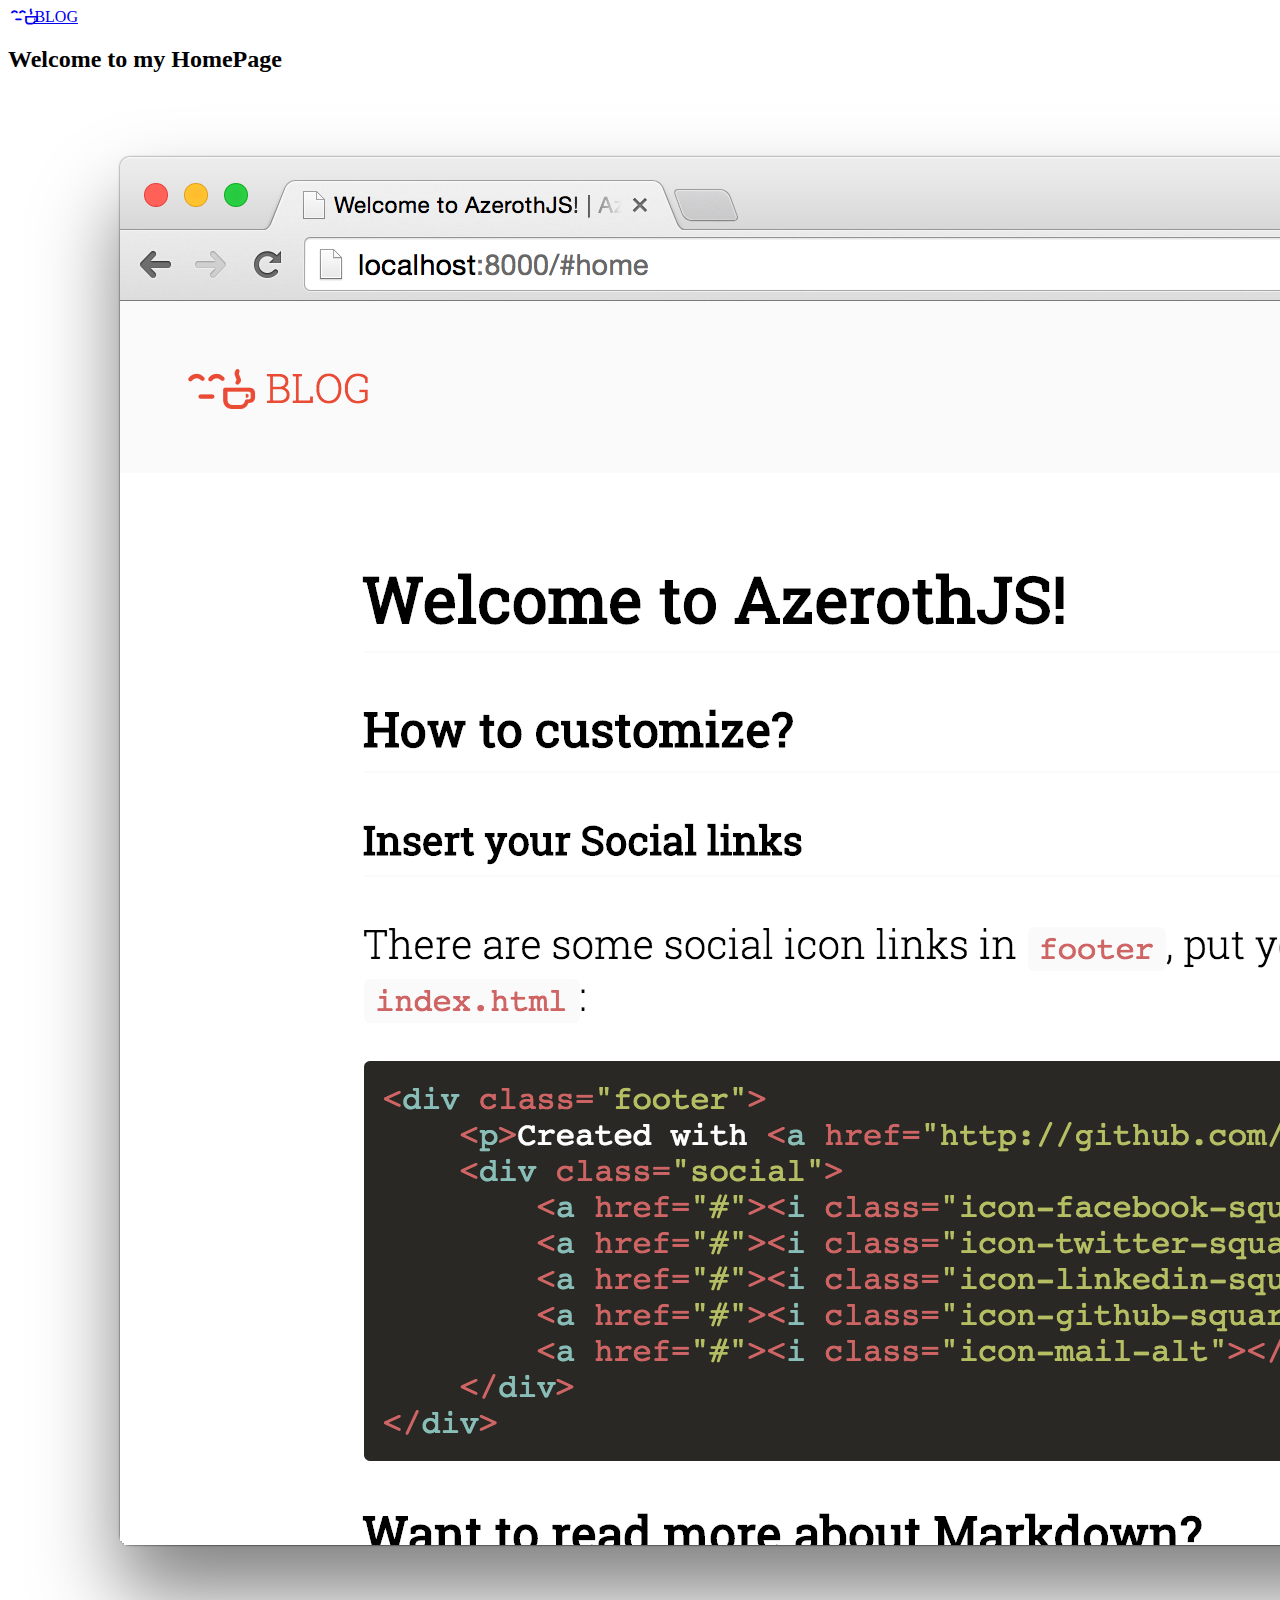
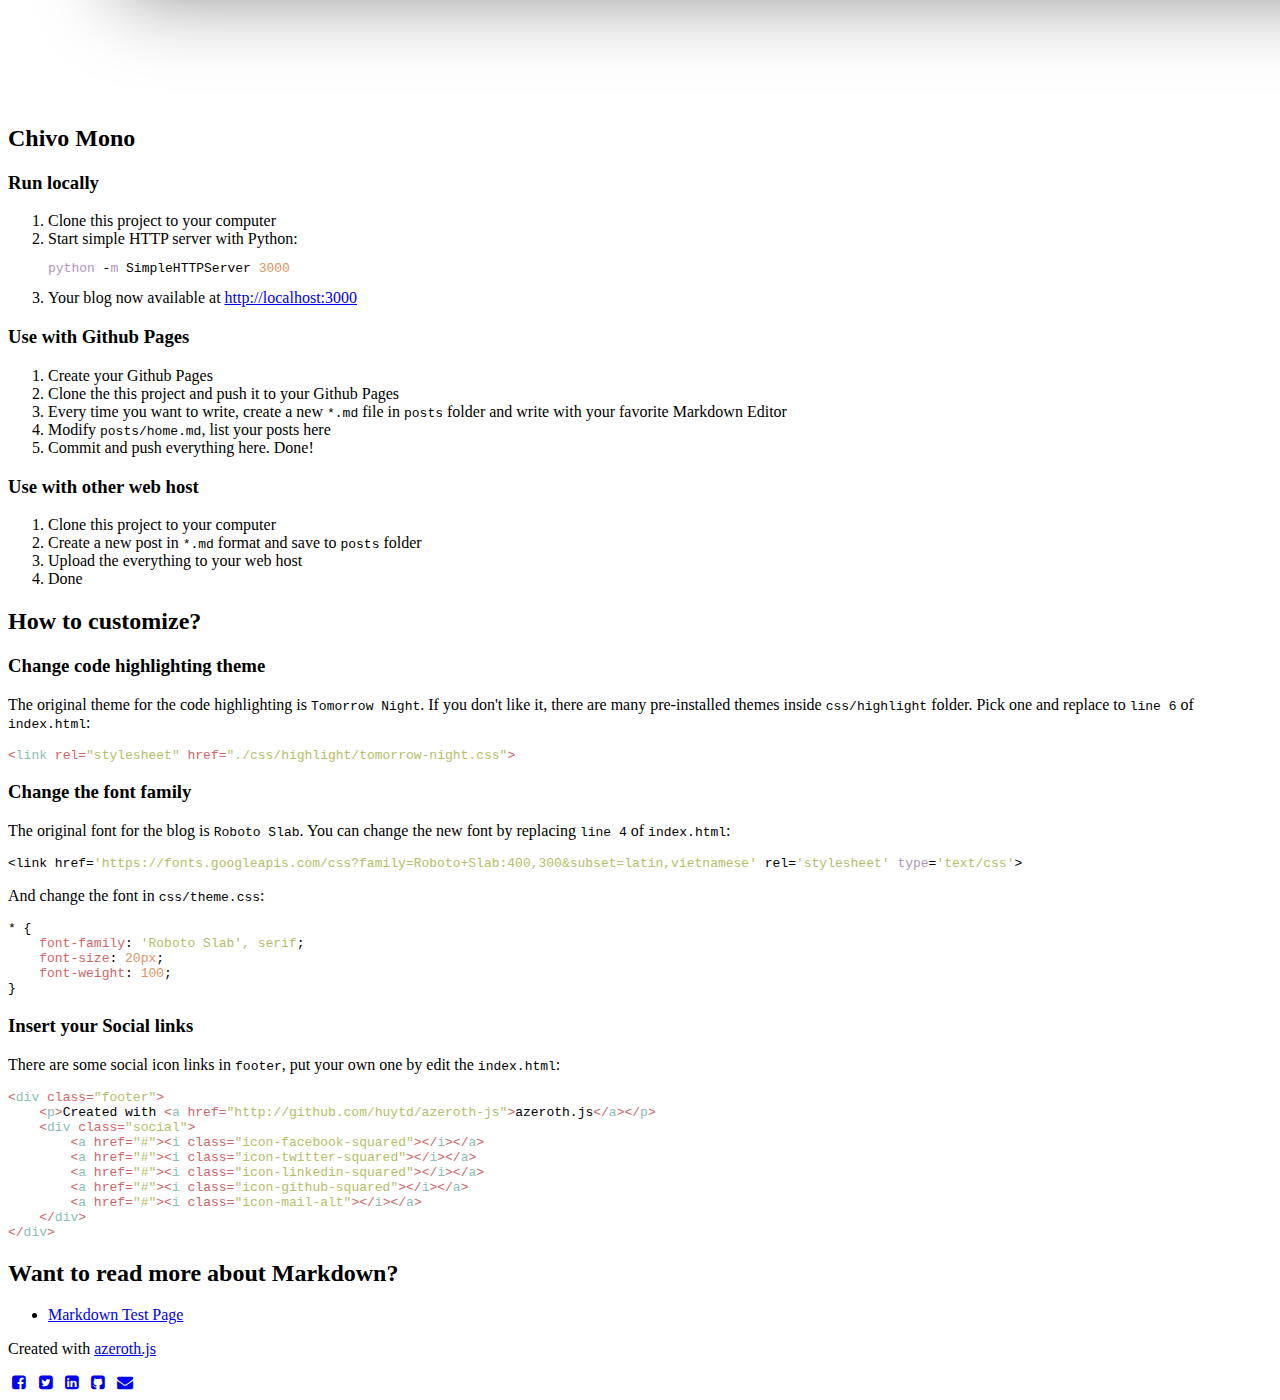
==== index.html @ 5e75e40e "." ====
<html>
    <head>
        <title>Rutwik's Blog</title>
        <link href='https://fonts.googleapis.com/css?family=Chivo+Mono' rel='stylesheet' type='text/css'>
        <link href="./css/theme-dark.css" rel="stylesheet" type="text/css">
        <link rel="stylesheet" href="./css/highlight/tomorrow-night.css">
        <link rel="stylesheet" href="./css/fontello.css">
        <script src="./js/highlight.pack.js"></script>
        <script src="./js/marked.js"></script>
        <script>
        var blogTitle = 'AzerothJS';
        

        hljs.initHighlightingOnLoad();
        marked.setOptions({
            highlight: function(code) {
                return hljs.highlightAuto(code).value;
            }
        });

        var open = function(url) {
            return new Promise(function(resolve, reject) {
                var xhr = new XMLHttpRequest;
                xhr.open('GET', url, true);

                xhr.onload = function() {
                    if (xhr.status == 200) {
                        resolve(xhr.response);
                    } else {
                        reject();
                    }
                };

                xhr.onerror = function() {
                    reject();
                }

                xhr.send();
            });
        };

        var launch = function() {
            var body = document.querySelector(".main");
            var file = window.location.hash.replace(/#/g, '') + '.md';
            if (body != undefined) {
                open('./posts/' + file).then(function(data) {
                    if (data != '') {
                        var lines = data.split('\n');
                        var title = blogTitle;
                        if (lines.length > 0) title = lines[0].replace(/#/g, '') + ' | ' + blogTitle;
                        body.innerHTML = marked(data);
                        document.title = title;
                    }
                }, function() {
                    open('./posts/home.md').then(function(data) {
                        document.title = blogTitle;
                        body.innerHTML = marked(data);
                    });
                });
            }
        };

        var startup = function() {
            launch();
        };
        </script>
    </head>
    <body onload="startup()" onhashchange="launch()">
        <div class="header">
            <a href="#home"><i class="icon icon-emo-coffee"></i> BLOG</a>
        </div>
        <div class="container">
            <div class="main"></div>
        </div>
	    <div class="footer">
            <p>Created with <a href="http://github.com/huytd/azeroth-js">azeroth.js</a></p>
            <div class="social">
                <a href="#"><i class="icon-facebook-squared"></i></a>
                <a href="#"><i class="icon-twitter-squared"></i></a>
                <a href="#"><i class="icon-linkedin-squared"></i></a>
                <a href="#"><i class="icon-github-squared"></i></a>
                <a href="#"><i class="icon-mail-alt"></i></a>
            </div>
        </div>
        <script>
          (function(i,s,o,g,r,a,m){i['GoogleAnalyticsObject']=r;i[r]=i[r]||function(){
          (i[r].q=i[r].q||[]).push(arguments)},i[r].l=1*new Date();a=s.createElement(o),
          m=s.getElementsByTagName(o)[0];a.async=1;a.src=g;m.parentNode.insertBefore(a,m)
          })(window,document,'script','https://www.google-analytics.com/analytics.js','ga');

          ga('create', 'Insert-Your-GA-ID-Here', 'auto');
          ga('send', 'pageview');
        </script>
    </body>
</html>
---- css/highlight/tomorrow-night.css ----
/* Tomorrow Night Theme */
/* http://jmblog.github.com/color-themes-for-google-code-highlightjs */
/* Original theme - https://github.com/chriskempson/tomorrow-theme */
/* http://jmblog.github.com/color-themes-for-google-code-highlightjs */

/* Tomorrow Comment */
.hljs-comment {
  color: #969896;
}

/* Tomorrow Red */
.hljs-variable,
.hljs-attribute,
.hljs-tag,
.hljs-regexp,
.ruby .hljs-constant,
.xml .hljs-tag .hljs-title,
.xml .hljs-pi,
.xml .hljs-doctype,
.html .hljs-doctype,
.css .hljs-id,
.css .hljs-class,
.css .hljs-pseudo {
  color: #cc6666;
}

/* Tomorrow Orange */
.hljs-number,
.hljs-preprocessor,
.hljs-pragma,
.hljs-built_in,
.hljs-literal,
.hljs-params,
.hljs-constant {
  color: #de935f;
}

/* Tomorrow Yellow */
.ruby .hljs-class .hljs-title,
.css .hljs-rule .hljs-attribute {
  color: #f0c674;
}

/* Tomorrow Green */
.hljs-string,
.hljs-value,
.hljs-inheritance,
.hljs-header,
.hljs-name,
.ruby .hljs-symbol,
.xml .hljs-cdata {
  color: #b5bd68;
}

/* Tomorrow Aqua */
.hljs-title,
.css .hljs-hexcolor {
  color: #8abeb7;
}

/* Tomorrow Blue */
.hljs-function,
.python .hljs-decorator,
.python .hljs-title,
.ruby .hljs-function .hljs-title,
.ruby .hljs-title .hljs-keyword,
.perl .hljs-sub,
.javascript .hljs-title,
.coffeescript .hljs-title {
  color: #81a2be;
}

/* Tomorrow Purple */
.hljs-keyword,
.javascript .hljs-function {
  color: #b294bb;
}

.hljs {
  display: block;
  overflow-x: auto;
  background: #1d1f21;
  color: #c5c8c6;
  padding: 0.5em;
  -webkit-text-size-adjust: none;
}

.coffeescript .javascript,
.javascript .xml,
.tex .hljs-formula,
.xml .javascript,
.xml .vbscript,
.xml .css,
.xml .hljs-cdata {
  opacity: 0.5;
}
---- css/fontello.css ----
@font-face {
  font-family: 'fontello';
  src: url('../font/fontello.eot?19053948');
  src: url('../font/fontello.eot?19053948#iefix') format('embedded-opentype'),
       url('../font/fontello.woff?19053948') format('woff'),
       url('../font/fontello.ttf?19053948') format('truetype'),
       url('../font/fontello.svg?19053948#fontello') format('svg');
  font-weight: normal;
  font-style: normal;
}
/* Chrome hack: SVG is rendered more smooth in Windozze. 100% magic, uncomment if you need it. */
/* Note, that will break hinting! In other OS-es font will be not as sharp as it could be */
/*
@media screen and (-webkit-min-device-pixel-ratio:0) {
  @font-face {
    font-family: 'fontello';
    src: url('../font/fontello.svg?19053948#fontello') format('svg');
  }
}
*/
 
 [class^="icon-"]:before, [class*=" icon-"]:before {
  font-family: "fontello";
  font-style: normal;
  font-weight: normal;
  speak: none;
 
  display: inline-block;
  text-decoration: inherit;
  width: 1em;
  margin-right: .2em;
  text-align: center;
  /* opacity: .8; */
 
  /* For safety - reset parent styles, that can break glyph codes*/
  font-variant: normal;
  text-transform: none;
 
  /* fix buttons height, for twitter bootstrap */
  line-height: 1em;
 
  /* Animation center compensation - margins should be symmetric */
  /* remove if not needed */
  margin-left: .2em;
 
  /* you can be more comfortable with increased icons size */
  /* font-size: 120%; */
 
  /* Font smoothing. That was taken from TWBS */
  -webkit-font-smoothing: antialiased;
  -moz-osx-font-smoothing: grayscale;
 
  /* Uncomment for 3D effect */
  /* text-shadow: 1px 1px 1px rgba(127, 127, 127, 0.3); */
}
 
.icon-emo-coffee:before { content: '\e800'; } /* '' */
.icon-emo-sunglasses:before { content: '\e801'; } /* '' */
.icon-emo-wink:before { content: '\e802'; } /* '' */
.icon-emo-grin:before { content: '\e803'; } /* '' */
.icon-emo-shoot:before { content: '\e804'; } /* '' */
.icon-mail:before { content: '\e805'; } /* '' */
.icon-mail-alt:before { content: '\e806'; } /* '' */
.icon-heart-empty:before { content: '\e807'; } /* '' */
.icon-heart:before { content: '\e808'; } /* '' */
.icon-star-empty:before { content: '\e809'; } /* '' */
.icon-star:before { content: '\e80a'; } /* '' */
.icon-thumbs-up:before { content: '\e80b'; } /* '' */
.icon-thumbs-down:before { content: '\e80c'; } /* '' */
.icon-thumbs-up-alt:before { content: '\e80d'; } /* '' */
.icon-thumbs-down-alt:before { content: '\e80e'; } /* '' */
.icon-left-open:before { content: '\e80f'; } /* '' */
.icon-right-open:before { content: '\e810'; } /* '' */
.icon-up-open:before { content: '\e811'; } /* '' */
.icon-down-open:before { content: '\e812'; } /* '' */
.icon-facebook:before { content: '\e813'; } /* '' */
.icon-facebook-squared:before { content: '\e814'; } /* '' */
.icon-github:before { content: '\e815'; } /* '' */
.icon-github-squared:before { content: '\e816'; } /* '' */
.icon-github-circled:before { content: '\e817'; } /* '' */
.icon-linkedin-squared:before { content: '\e818'; } /* '' */
.icon-linkedin:before { content: '\e819'; } /* '' */
.icon-skype:before { content: '\e81a'; } /* '' */
.icon-slack:before { content: '\e81b'; } /* '' */
.icon-stackexchange:before { content: '\e81c'; } /* '' */
.icon-stackoverflow:before { content: '\e81d'; } /* '' */
.icon-twitter-squared:before { content: '\e81e'; } /* '' */
.icon-twitter:before { content: '\e81f'; } /* '' */
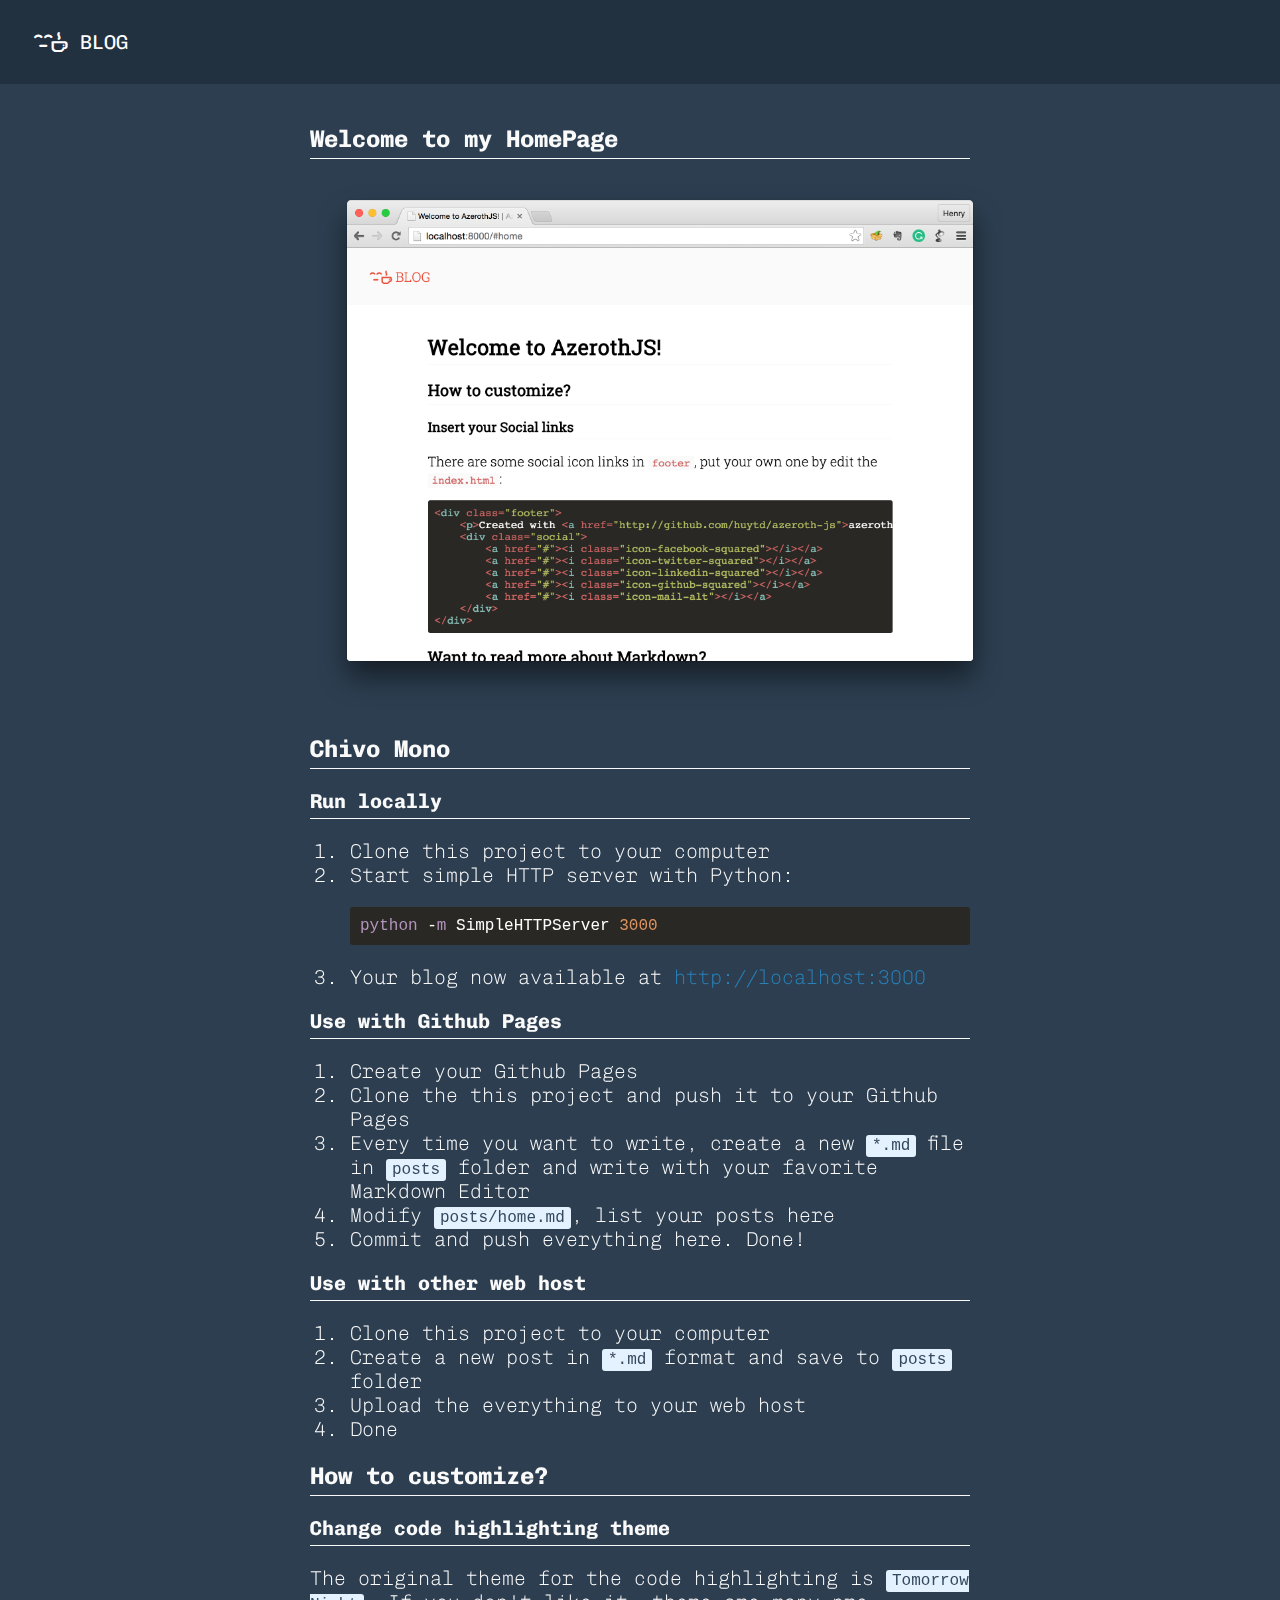
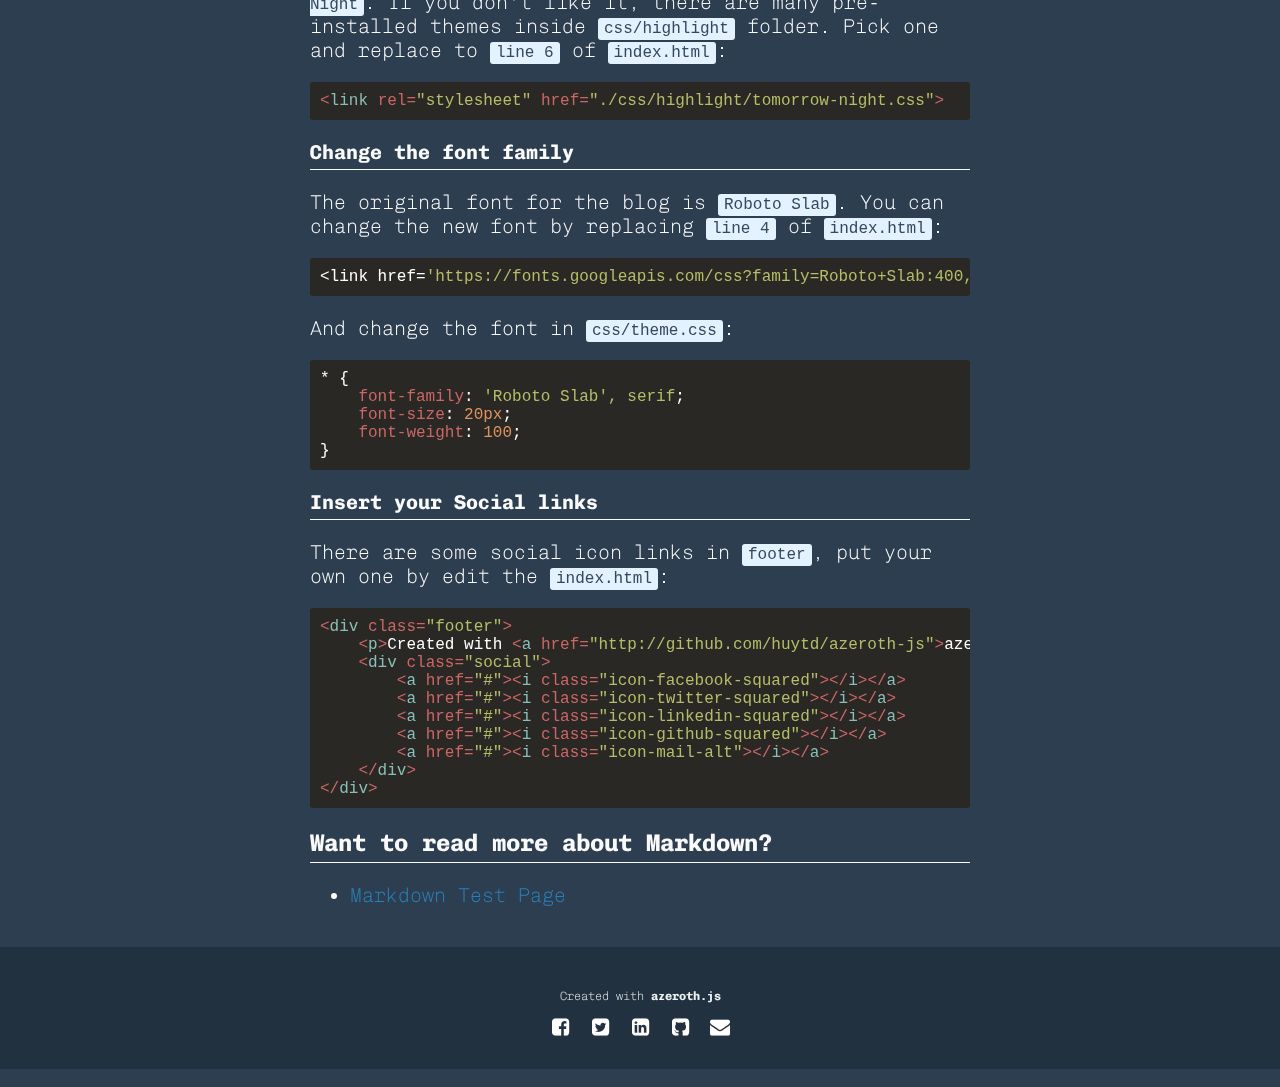
==== commit d80b02c8: "." ====
--- a/index.html
+++ b/index.html
@@ -2,7 +2,7 @@
     <head>
         <title>Rutwik's Blog</title>
         <link href='https://fonts.googleapis.com/css?family=Chivo+Mono' rel='stylesheet' type='text/css'>
-        <link href="./css/theme-dark.css" rel="stylesheet" type="text/css">
+        <link href="./css/night-theme.css" rel="stylesheet" type="text/css">
         <link rel="stylesheet" href="./css/highlight/tomorrow-night.css">
         <link rel="stylesheet" href="./css/fontello.css">
         <script src="./js/highlight.pack.js"></script>
--- a/css/night-theme.css
+++ b/css/night-theme.css
@@ -0,0 +1,20 @@
+@import url("./theme.css");
+
+body {
+    background-color: #2C3E50;
+    color: #fafafa;
+}
+
+code {
+    background-color: #E4F1FE;
+    color: #34495E;
+}
+
+.header {
+    background-color: #22313F;
+    color: #fafafa;
+}
+
+.footer {
+    background-color: #22313F;
+}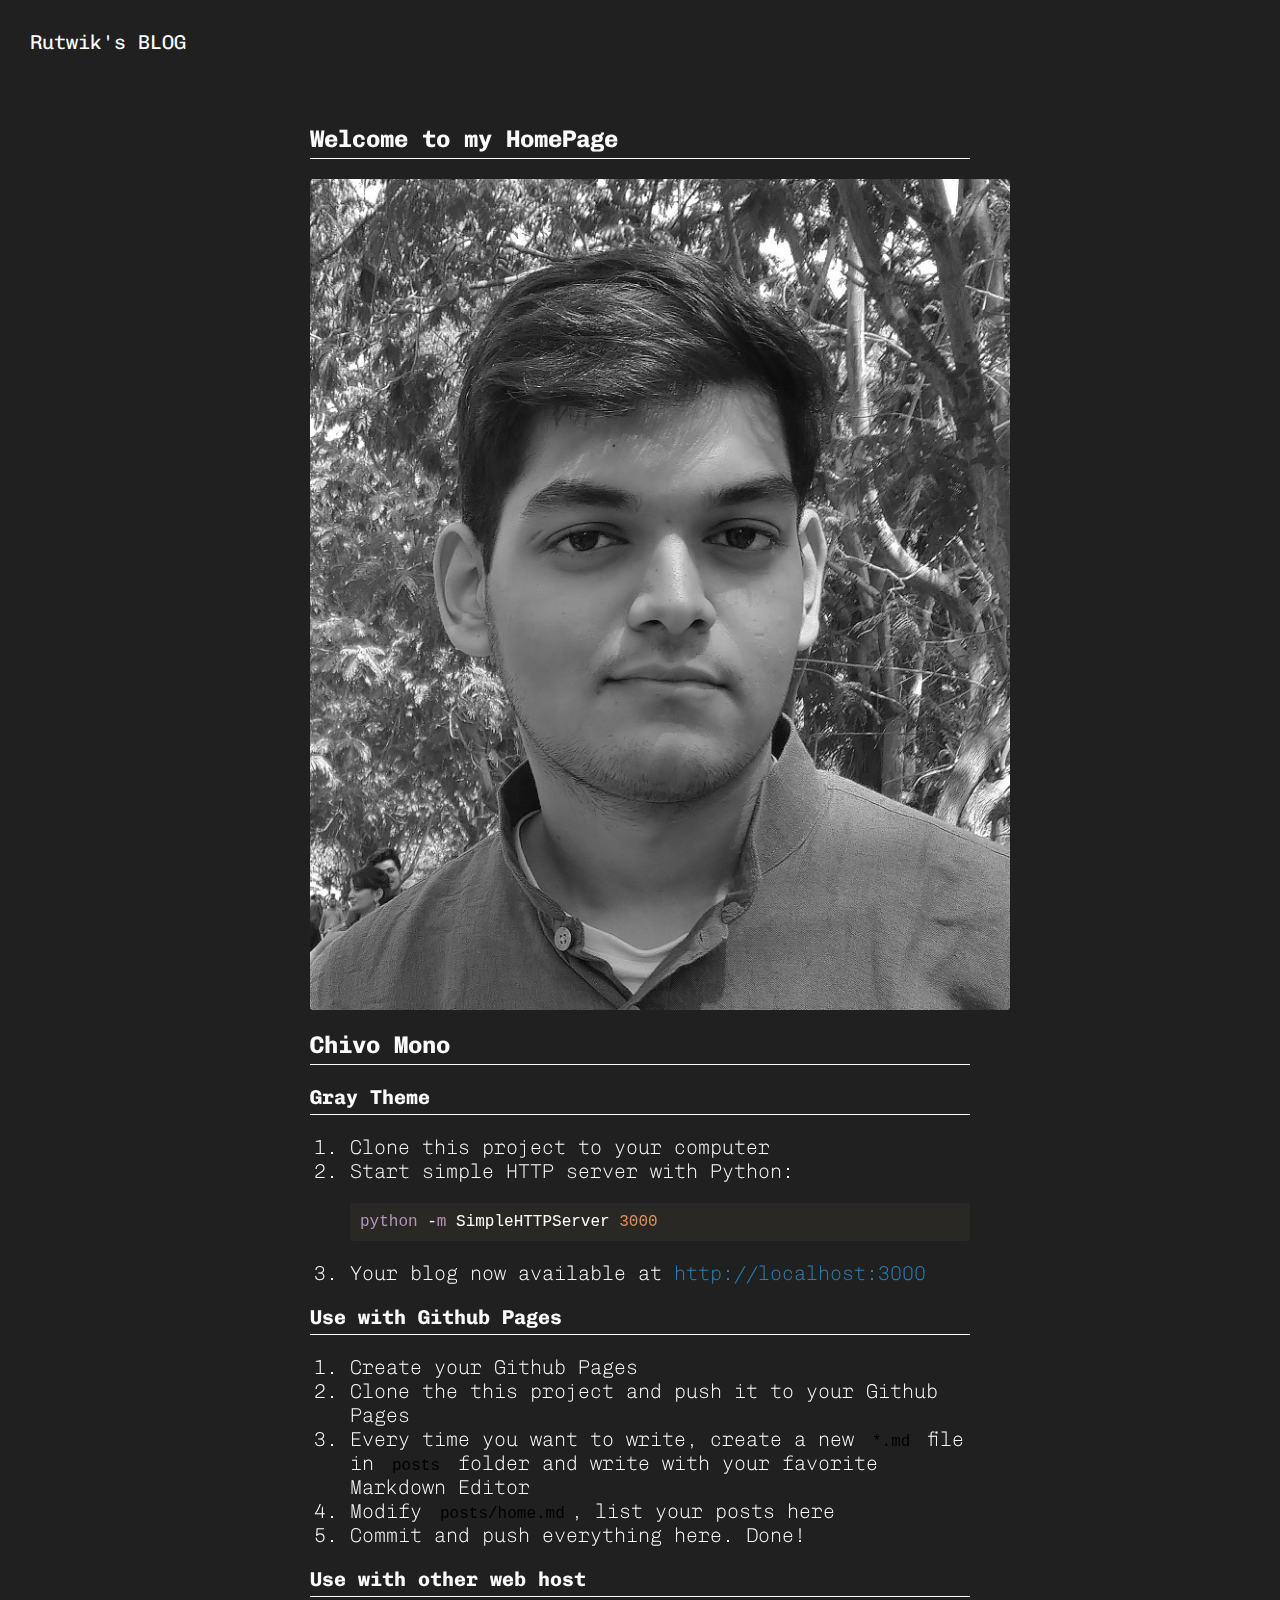
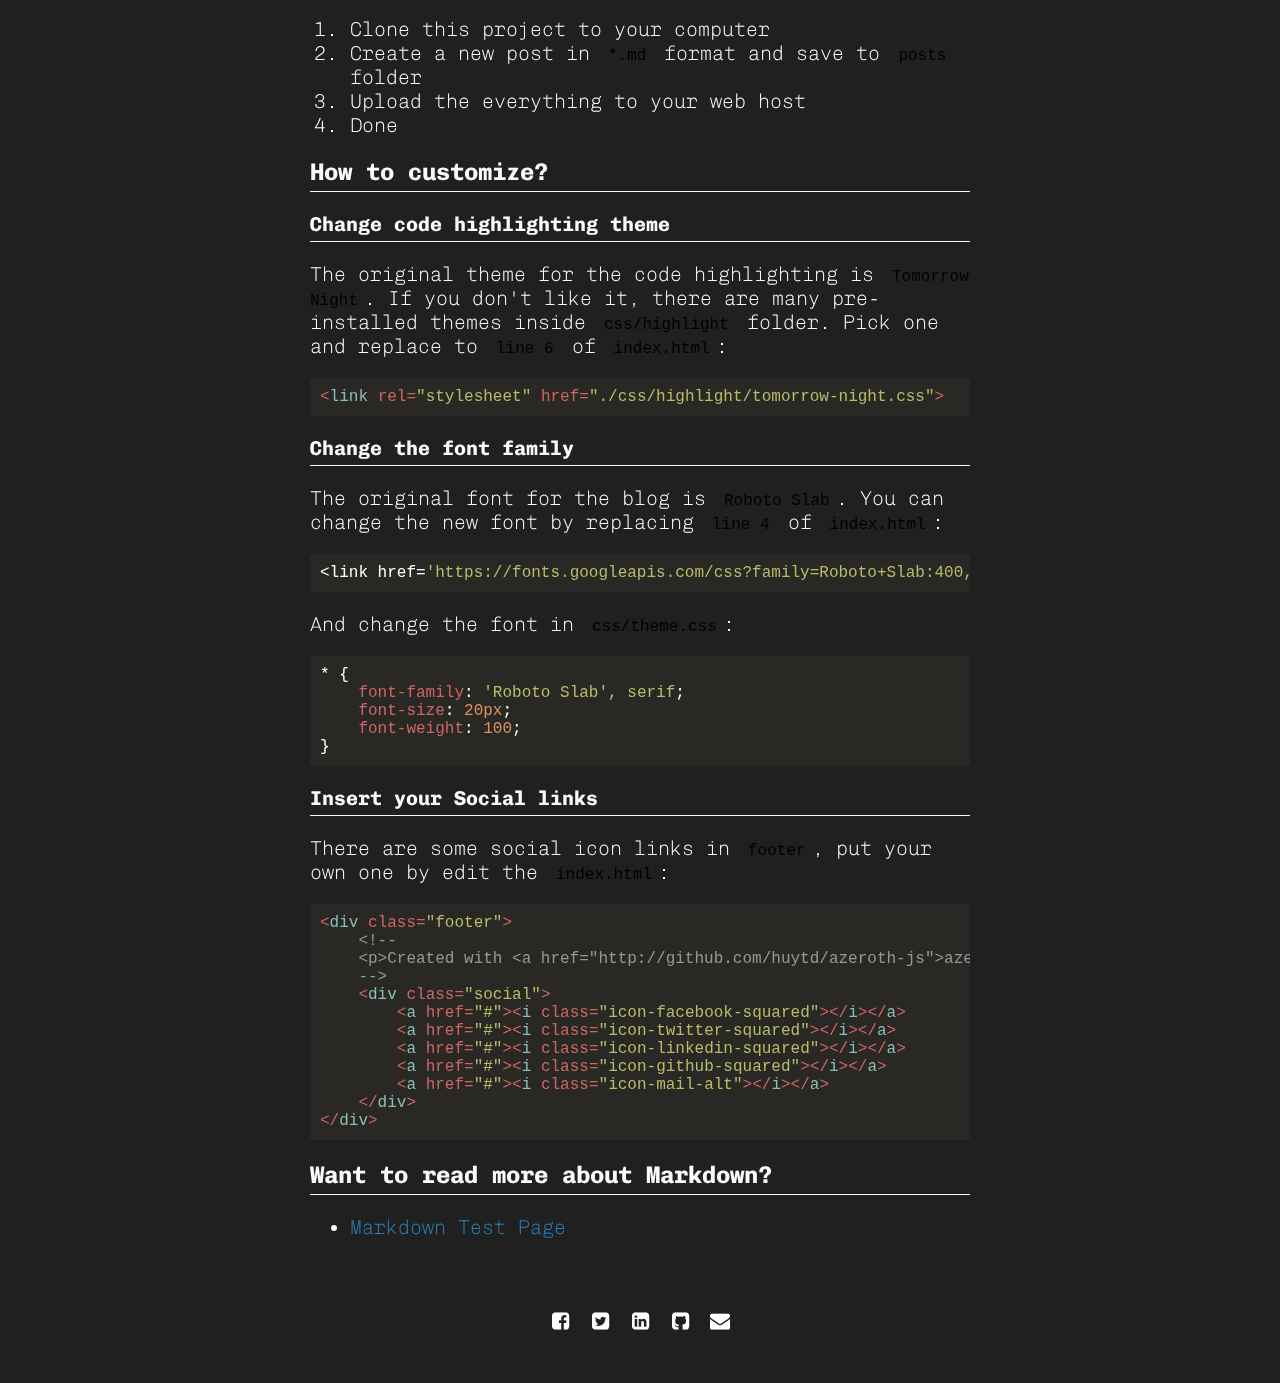
==== commit 76345d39: ".." ====
--- a/index.html
+++ b/index.html
@@ -8,7 +8,7 @@
         <script src="./js/highlight.pack.js"></script>
         <script src="./js/marked.js"></script>
         <script>
-        var blogTitle = 'AzerothJS';
+        var blogTitle = 'Gra-Si-as';
         
 
         hljs.initHighlightingOnLoad();
@@ -67,13 +67,17 @@
     </head>
     <body onload="startup()" onhashchange="launch()">
         <div class="header">
-            <a href="#home"><i class="icon icon-emo-coffee"></i> BLOG</a>
+            
+            <a href="#home">Rutwik's BLOG</a>
+            
         </div>
         <div class="container">
             <div class="main"></div>
         </div>
 	    <div class="footer">
+            <!--
             <p>Created with <a href="http://github.com/huytd/azeroth-js">azeroth.js</a></p>
+            -->
             <div class="social">
                 <a href="#"><i class="icon-facebook-squared"></i></a>
                 <a href="#"><i class="icon-twitter-squared"></i></a>
--- a/css/night-theme.css
+++ b/css/night-theme.css
@@ -1,20 +1,20 @@
 @import url("./theme.css");
 
 body {
-    background-color: #2C3E50;
+    background-color: #202020;
     color: #fafafa;
 }
 
 code {
-    background-color: #E4F1FE;
-    color: #34495E;
+    background-color: #202020;
+    color: #000000;
 }
 
 .header {
-    background-color: #22313F;
+    background-color: #202020;
     color: #fafafa;
 }
 
 .footer {
-    background-color: #22313F;
+    background-color: #202020;
 }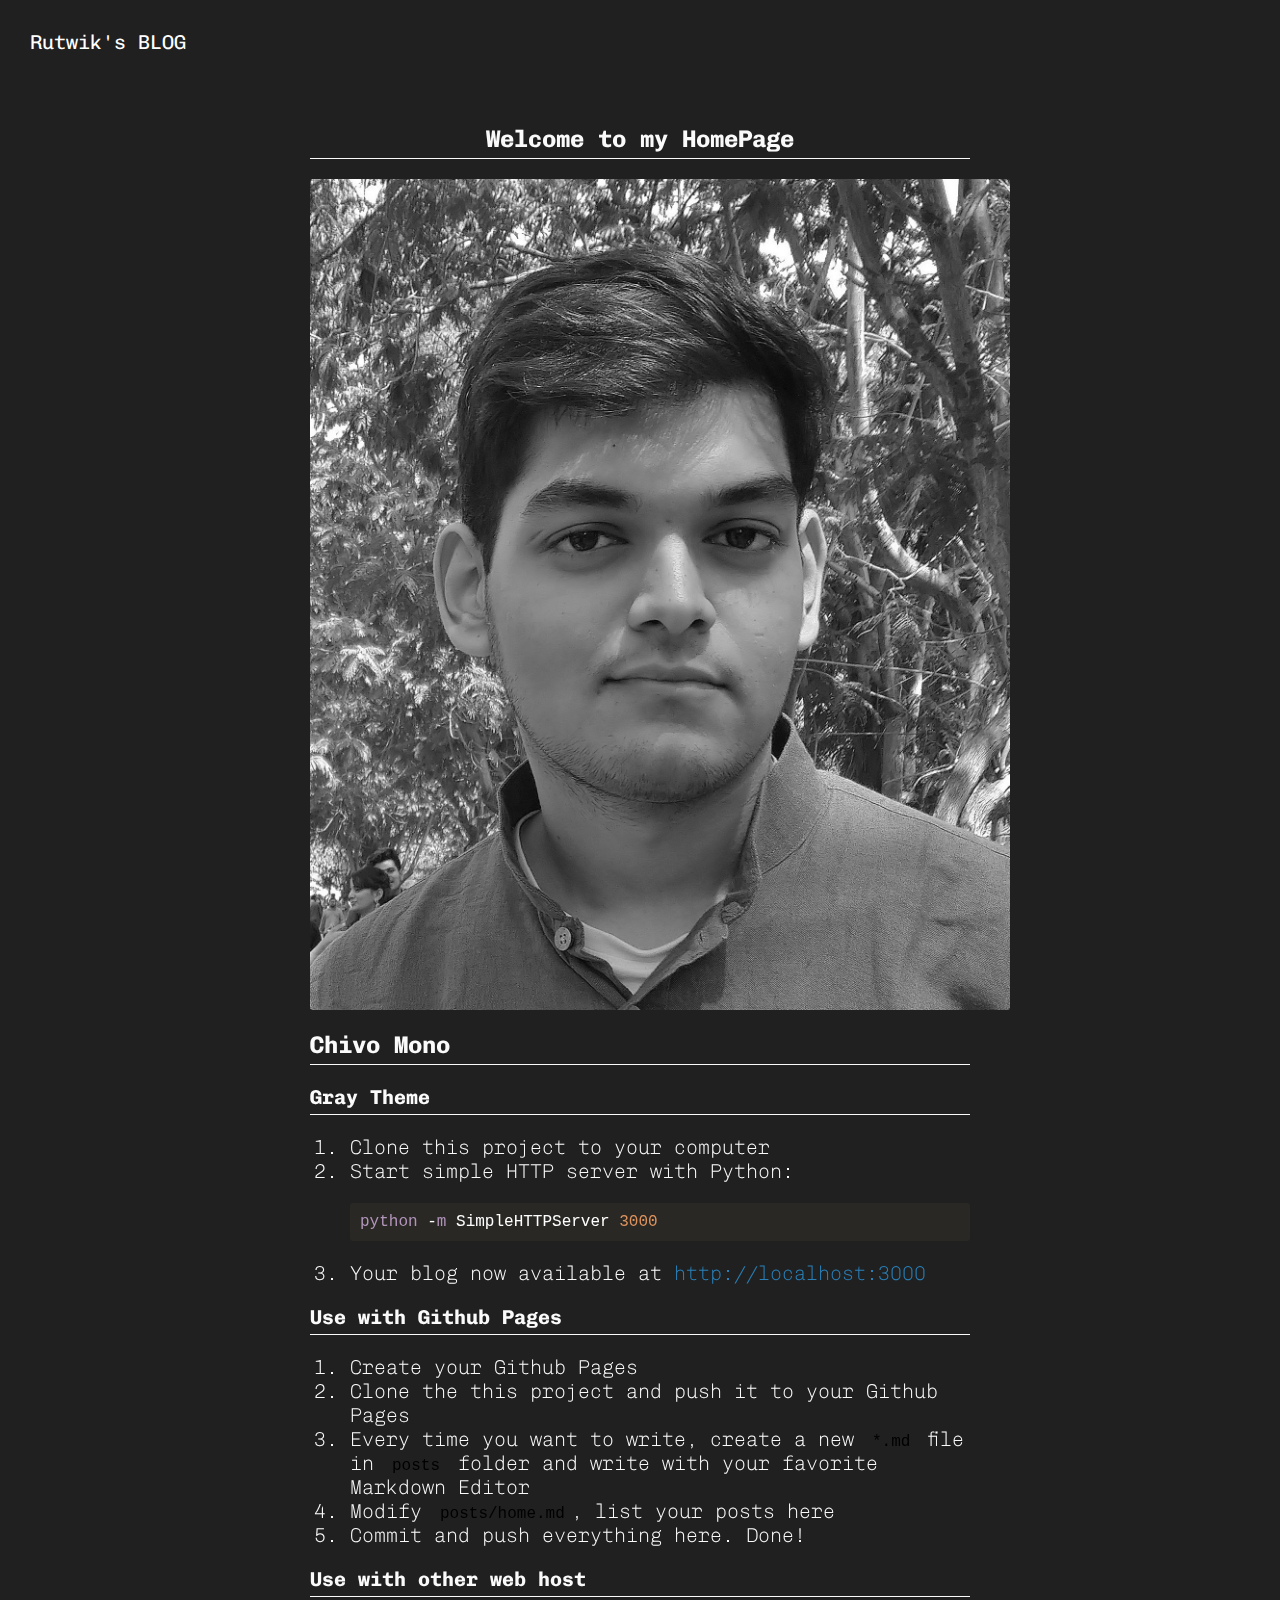
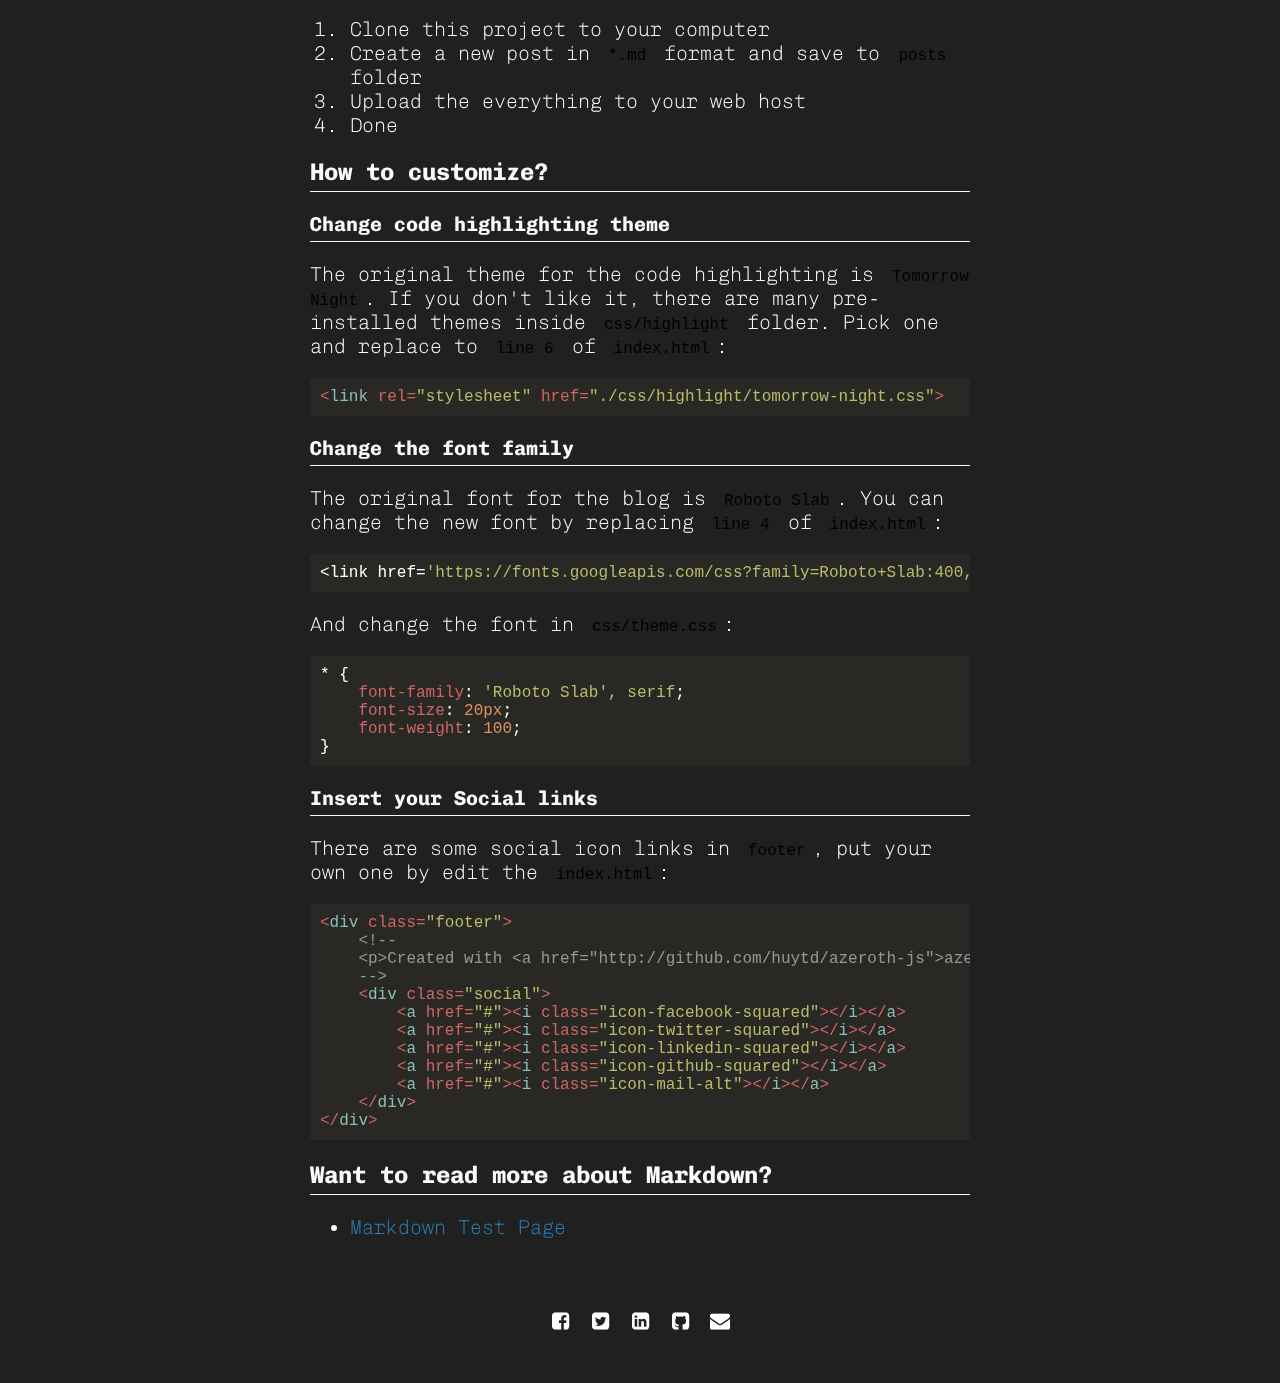
==== commit 5b9f3ac8: "." ====
--- a/index.html
+++ b/index.html
@@ -1,6 +1,8 @@
 <html>
     <head>
-        <title>Rutwik's Blog</title>
+        
+        <title style="text-align: center;">Test's Blog</title>
+        
         <link href='https://fonts.googleapis.com/css?family=Chivo+Mono' rel='stylesheet' type='text/css'>
         <link href="./css/night-theme.css" rel="stylesheet" type="text/css">
         <link rel="stylesheet" href="./css/highlight/tomorrow-night.css">
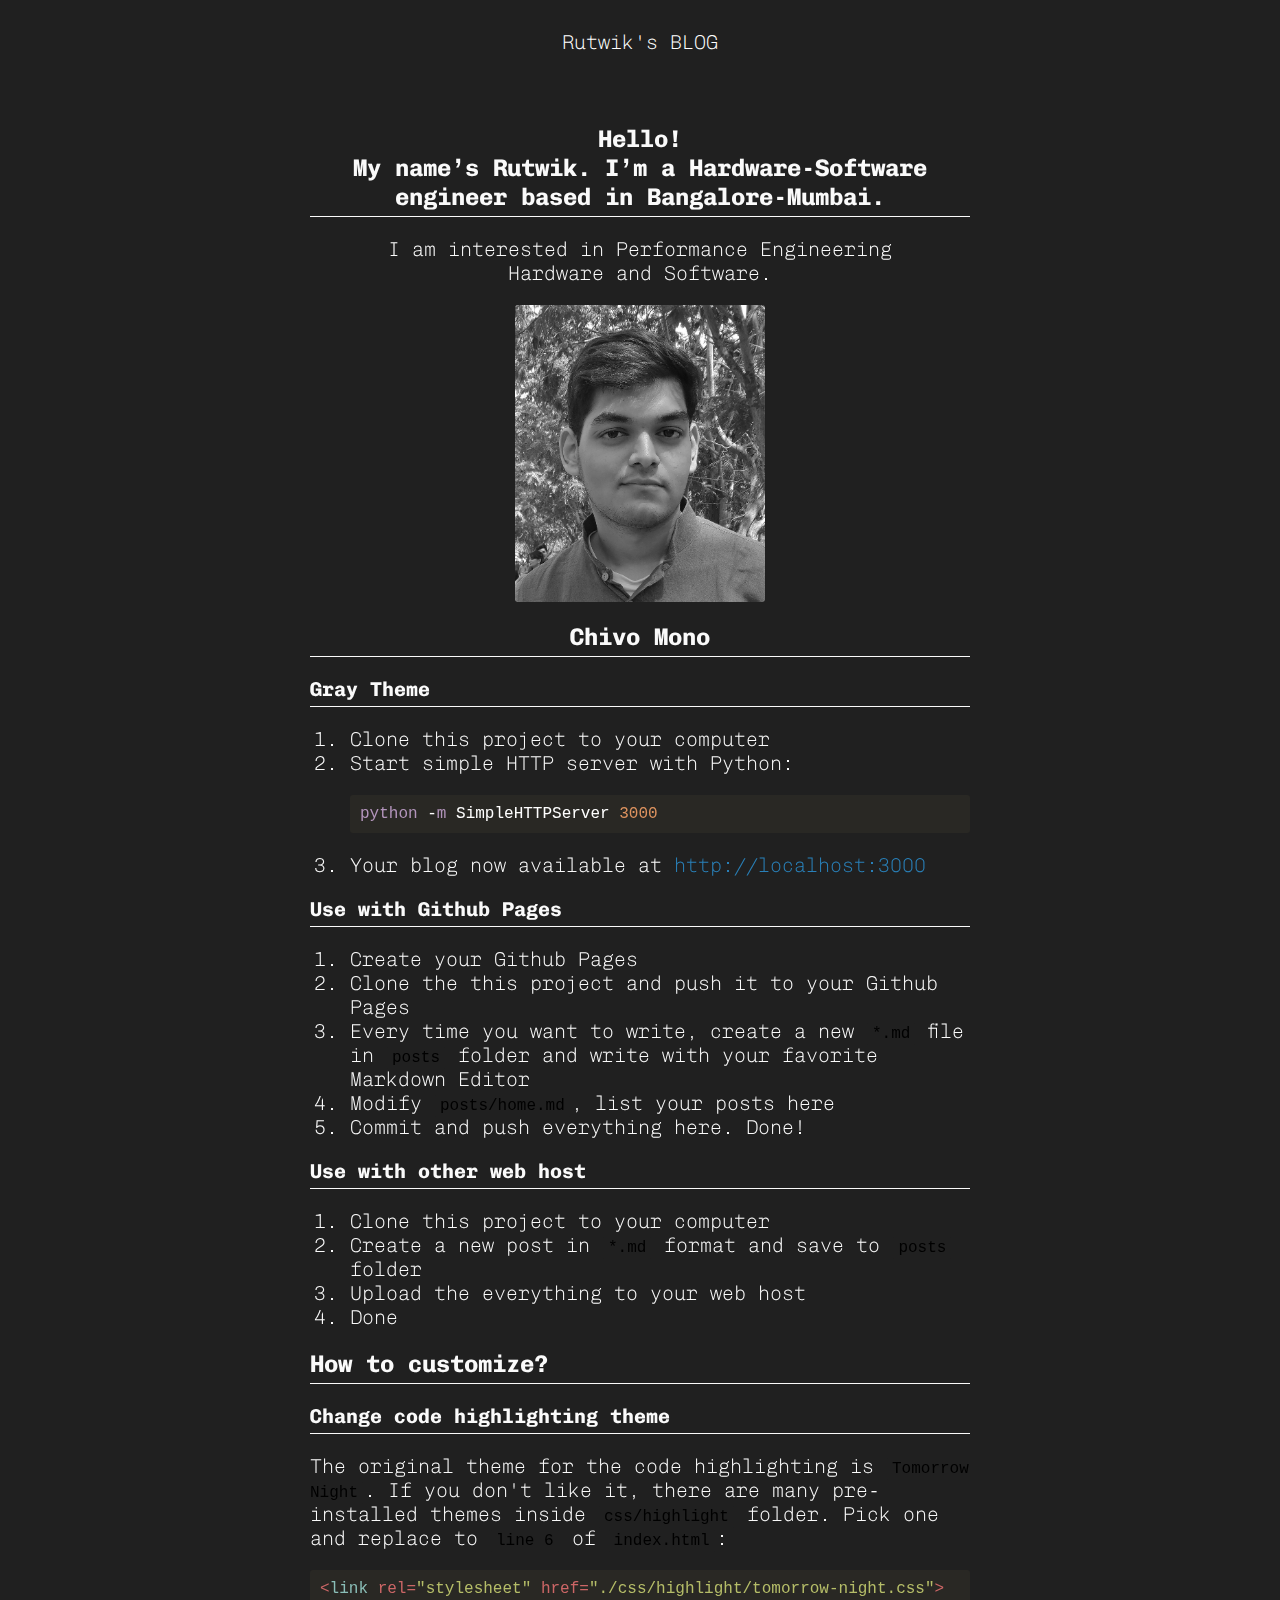
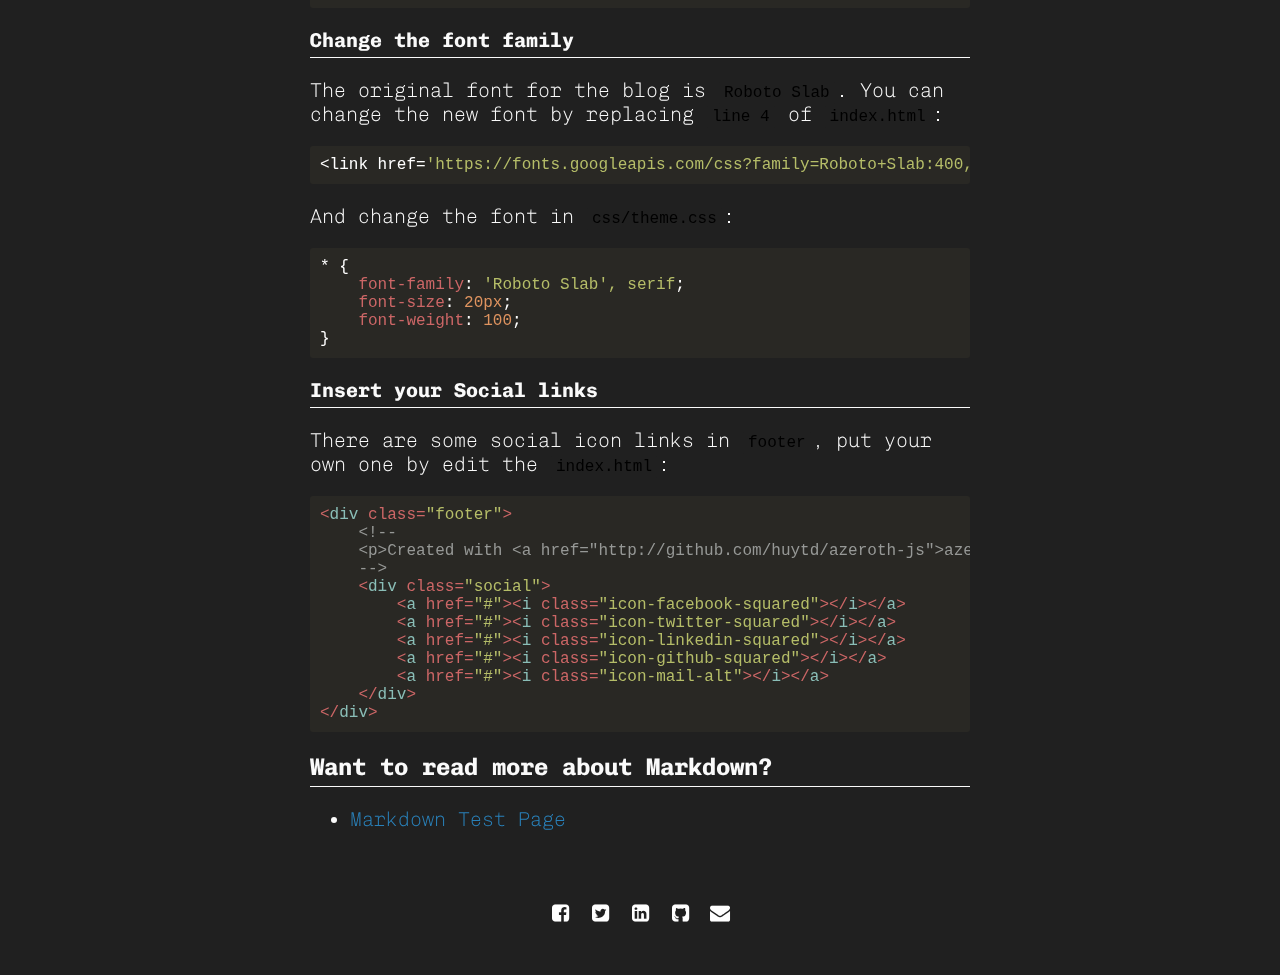
==== commit de42a053: "Centering" ====
--- a/index.html
+++ b/index.html
@@ -1,8 +1,7 @@
 <html>
     <head>
         
-        <title style="text-align: center;">Test's Blog</title>
-        
+        <title>Rutwik's Blog</title>
         <link href='https://fonts.googleapis.com/css?family=Chivo+Mono' rel='stylesheet' type='text/css'>
         <link href="./css/night-theme.css" rel="stylesheet" type="text/css">
         <link rel="stylesheet" href="./css/highlight/tomorrow-night.css">
@@ -10,7 +9,7 @@
         <script src="./js/highlight.pack.js"></script>
         <script src="./js/marked.js"></script>
         <script>
-        var blogTitle = 'Gra-Si-as';
+        var blogTitle = 'Engineered Performance';
         
 
         hljs.initHighlightingOnLoad();
@@ -70,7 +69,7 @@
     <body onload="startup()" onhashchange="launch()">
         <div class="header">
             
-            <a href="#home">Rutwik's BLOG</a>
+            <a href="#home"><center>Rutwik's BLOG</center></a>
             
         </div>
         <div class="container">
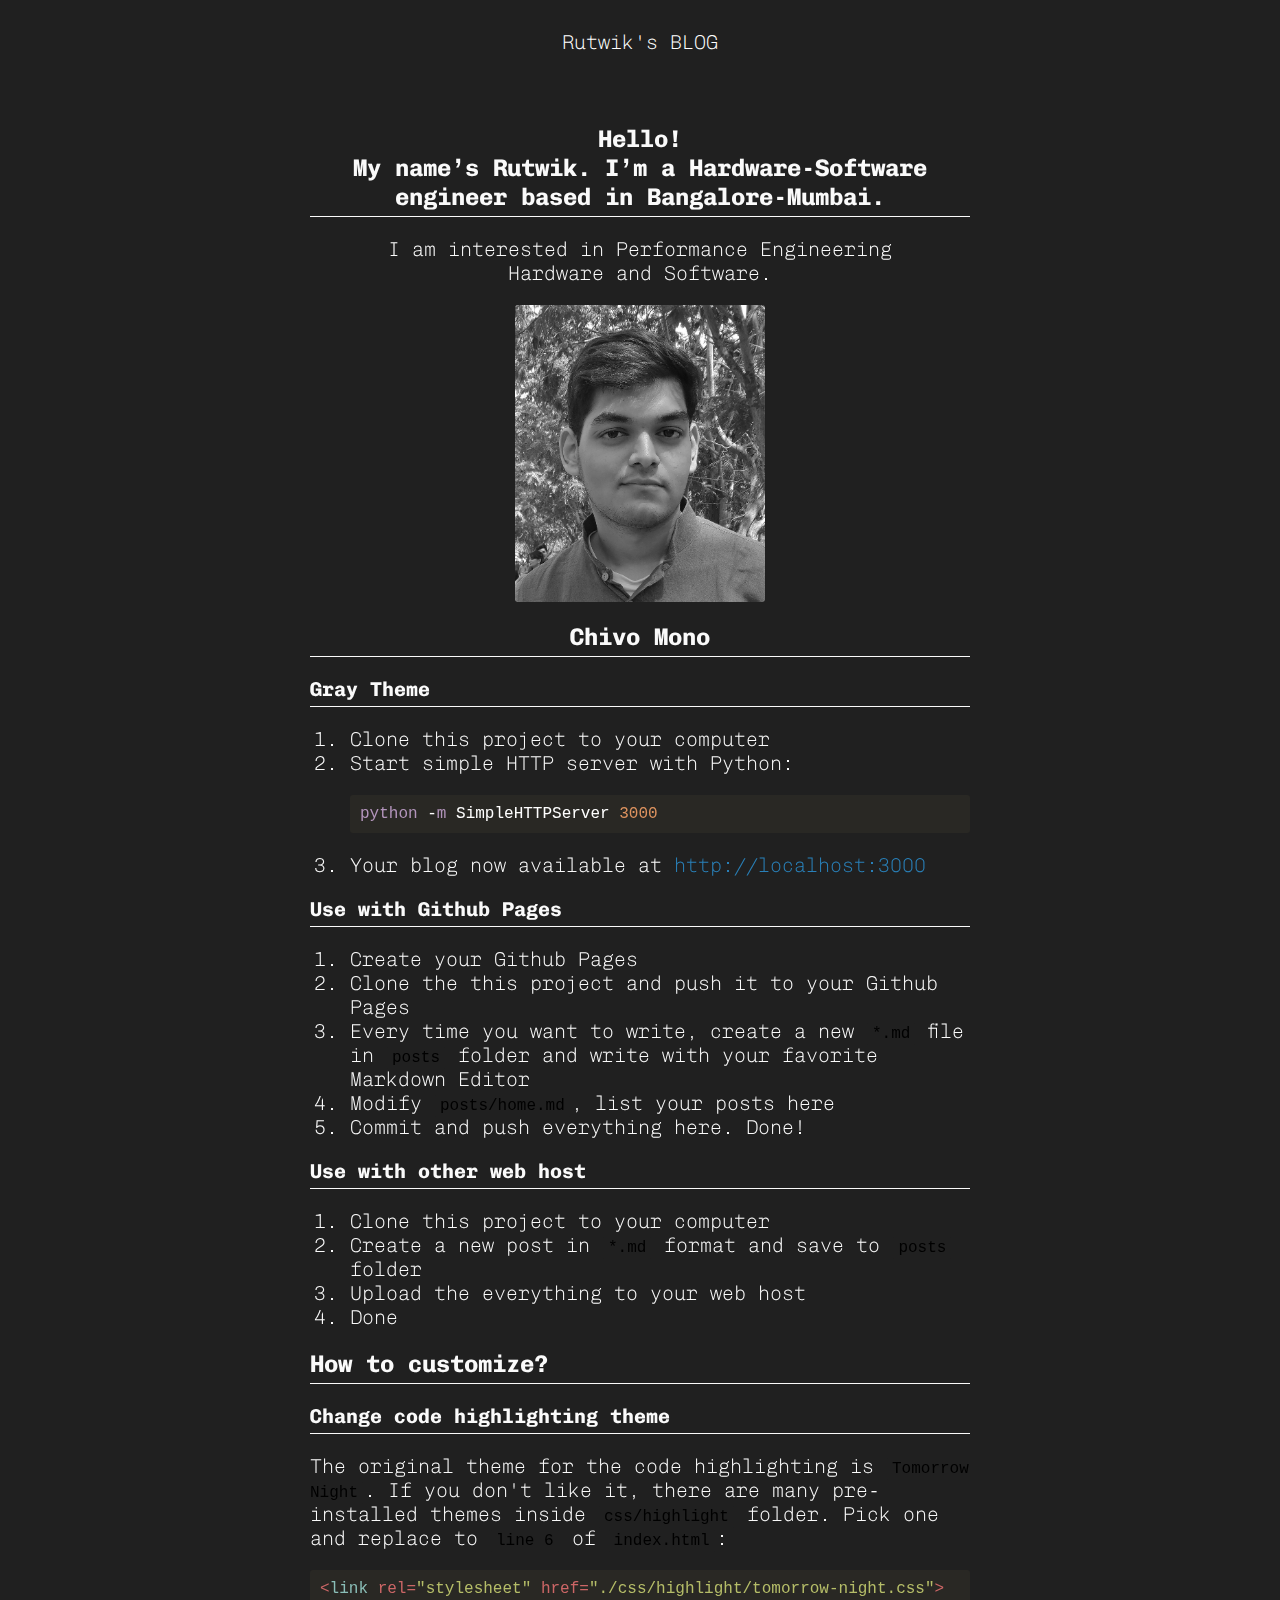
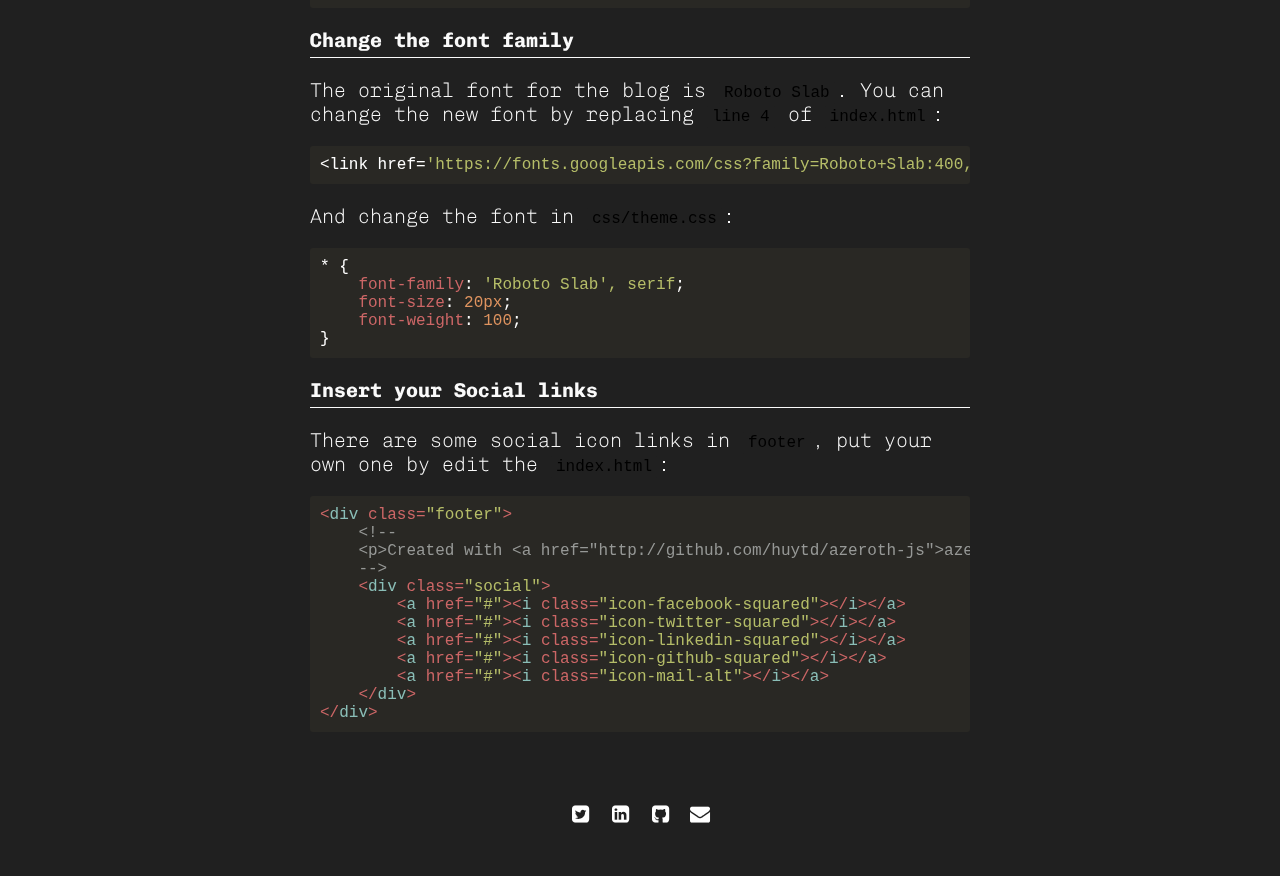
==== commit 503cdd8c: "Social links" ====
--- a/index.html
+++ b/index.html
@@ -80,11 +80,10 @@
             <p>Created with <a href="http://github.com/huytd/azeroth-js">azeroth.js</a></p>
             -->
             <div class="social">
-                <a href="#"><i class="icon-facebook-squared"></i></a>
-                <a href="#"><i class="icon-twitter-squared"></i></a>
-                <a href="#"><i class="icon-linkedin-squared"></i></a>
-                <a href="#"><i class="icon-github-squared"></i></a>
-                <a href="#"><i class="icon-mail-alt"></i></a>
+                <a href="https://twitter.com/RutwikPandit"><i class="icon-twitter-squared"></i></a>
+                <a href="https://www.linkedin.com/in/rutwik-p-96a822107/"><i class="icon-linkedin-squared"></i></a>
+                <a href="https://github.com/RutwikPandit"><i class="icon-github-squared"></i></a>
+                <a href="mailto:rutwik.pandit@gmail.com"><i class="icon-mail-alt"></i></a>
             </div>
         </div>
         <script>
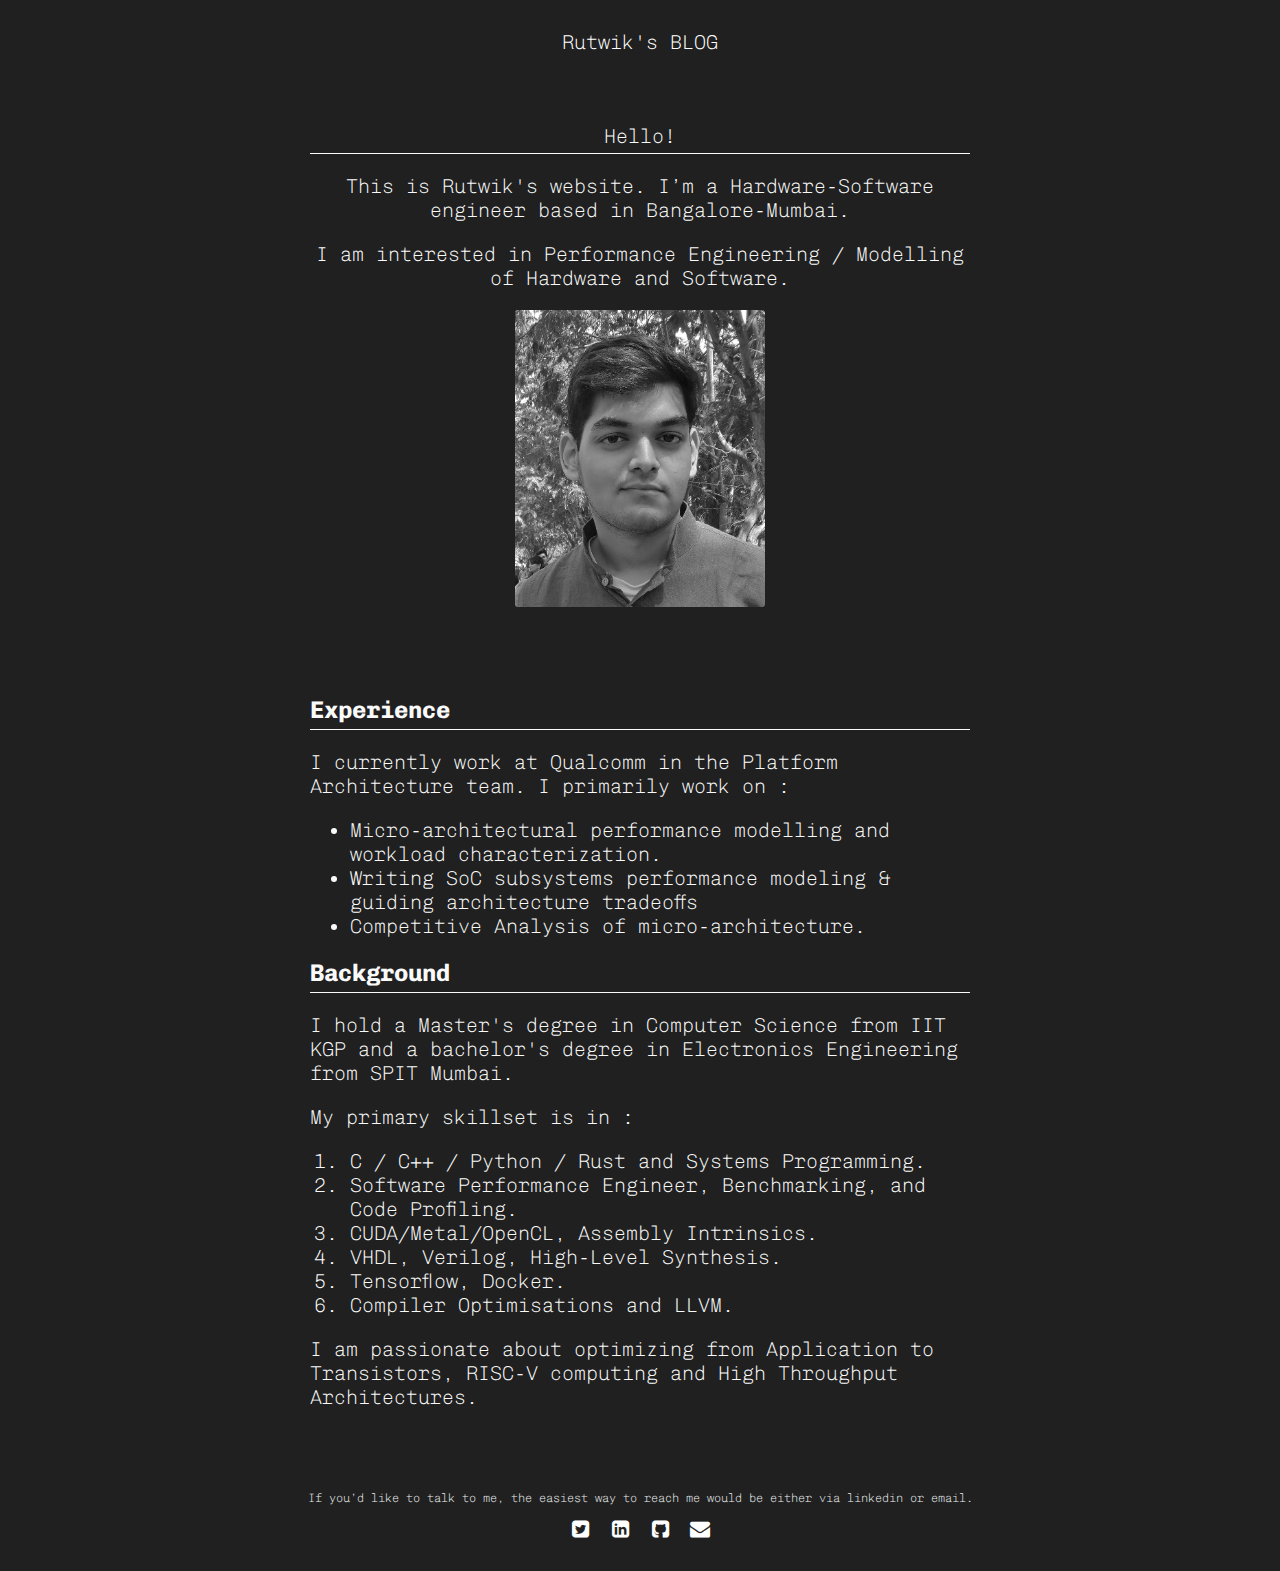
==== commit 9db0cc3e: "Interim Website" ====
--- a/index.html
+++ b/index.html
@@ -76,9 +76,9 @@
             <div class="main"></div>
         </div>
 	    <div class="footer">
-            <!--
-            <p>Created with <a href="http://github.com/huytd/azeroth-js">azeroth.js</a></p>
-            -->
+            
+            <p>If you’d like to talk to me, the easiest way to reach me would be either via linkedin or email.</a></p>
+            
             <div class="social">
                 <a href="https://twitter.com/RutwikPandit"><i class="icon-twitter-squared"></i></a>
                 <a href="https://www.linkedin.com/in/rutwik-p-96a822107/"><i class="icon-linkedin-squared"></i></a>
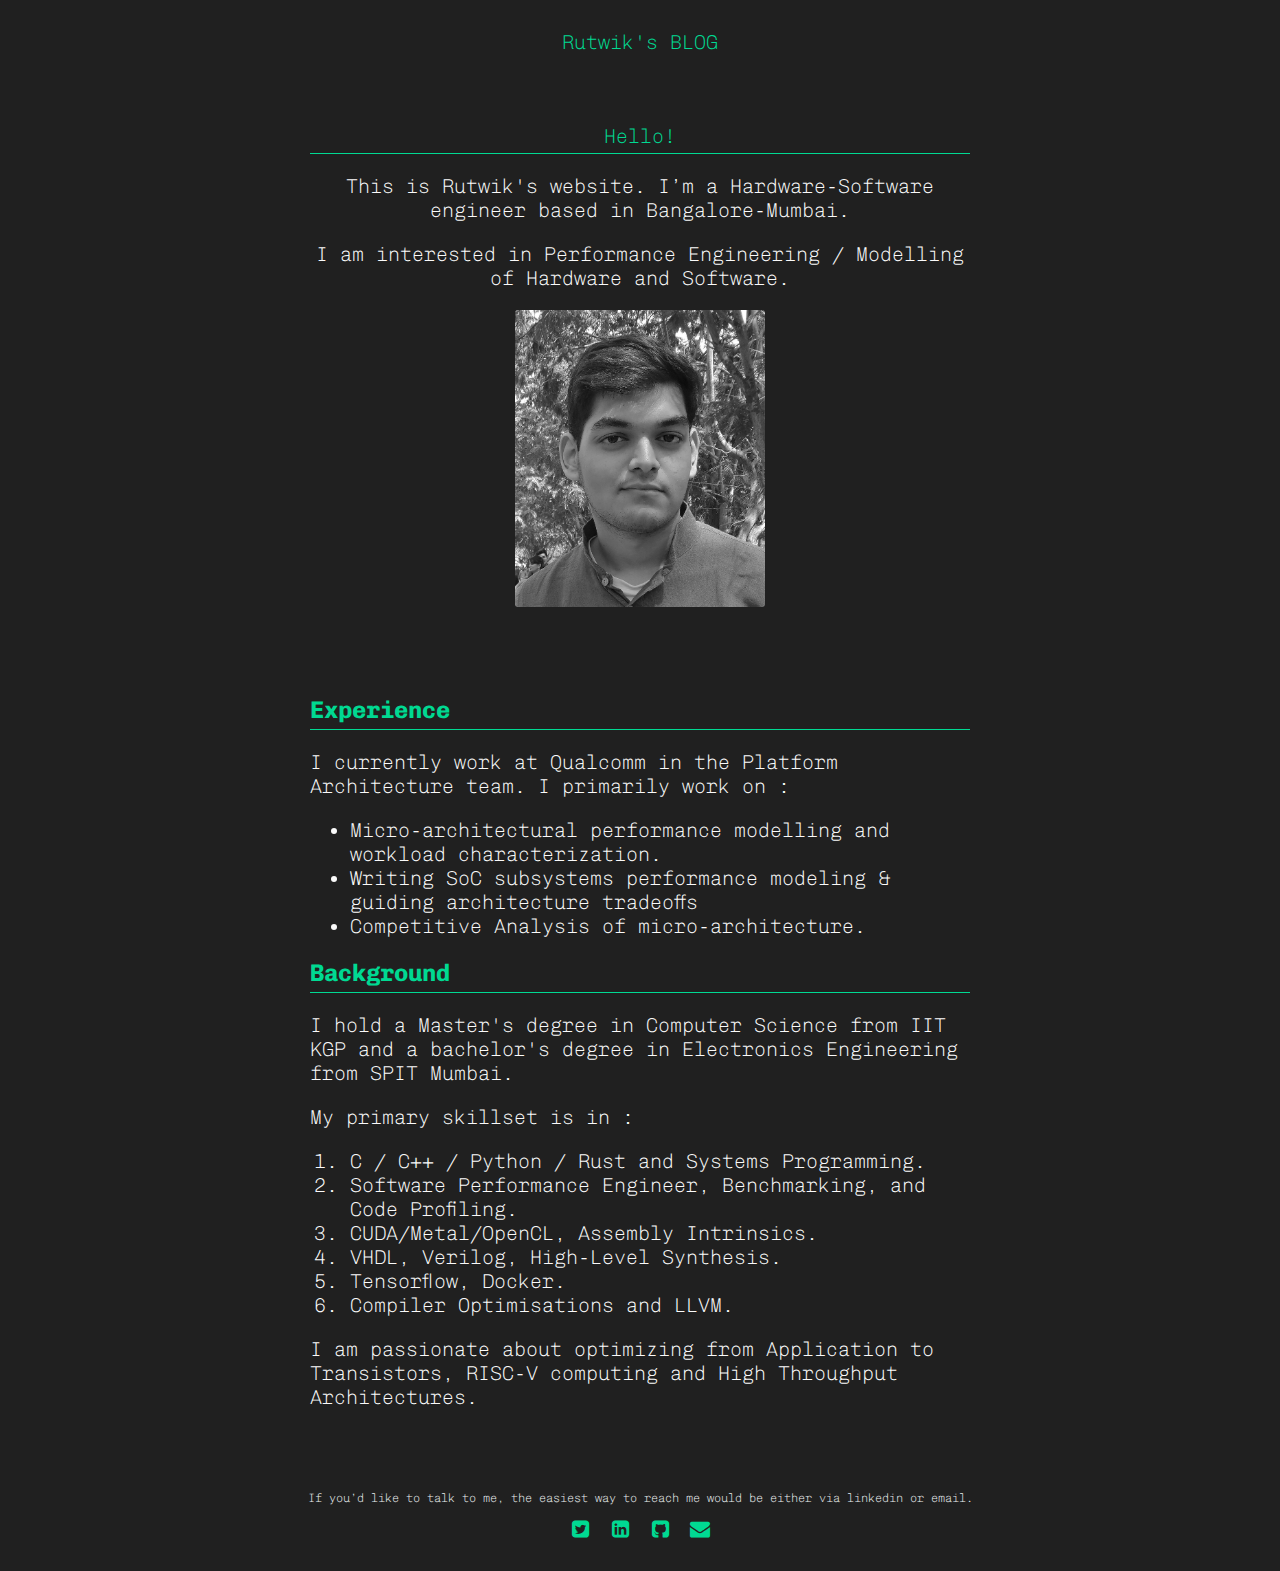
==== commit 9b859b57: "Added Oxide Colour" ====
--- a/index.html
+++ b/index.html
@@ -1,7 +1,7 @@
 <html>
     <head>
         
-        <title>Rutwik's Blog</title>
+        <title>Rutwik's Homepage</title>
         <link href='https://fonts.googleapis.com/css?family=Chivo+Mono' rel='stylesheet' type='text/css'>
         <link href="./css/night-theme.css" rel="stylesheet" type="text/css">
         <link rel="stylesheet" href="./css/highlight/tomorrow-night.css">
